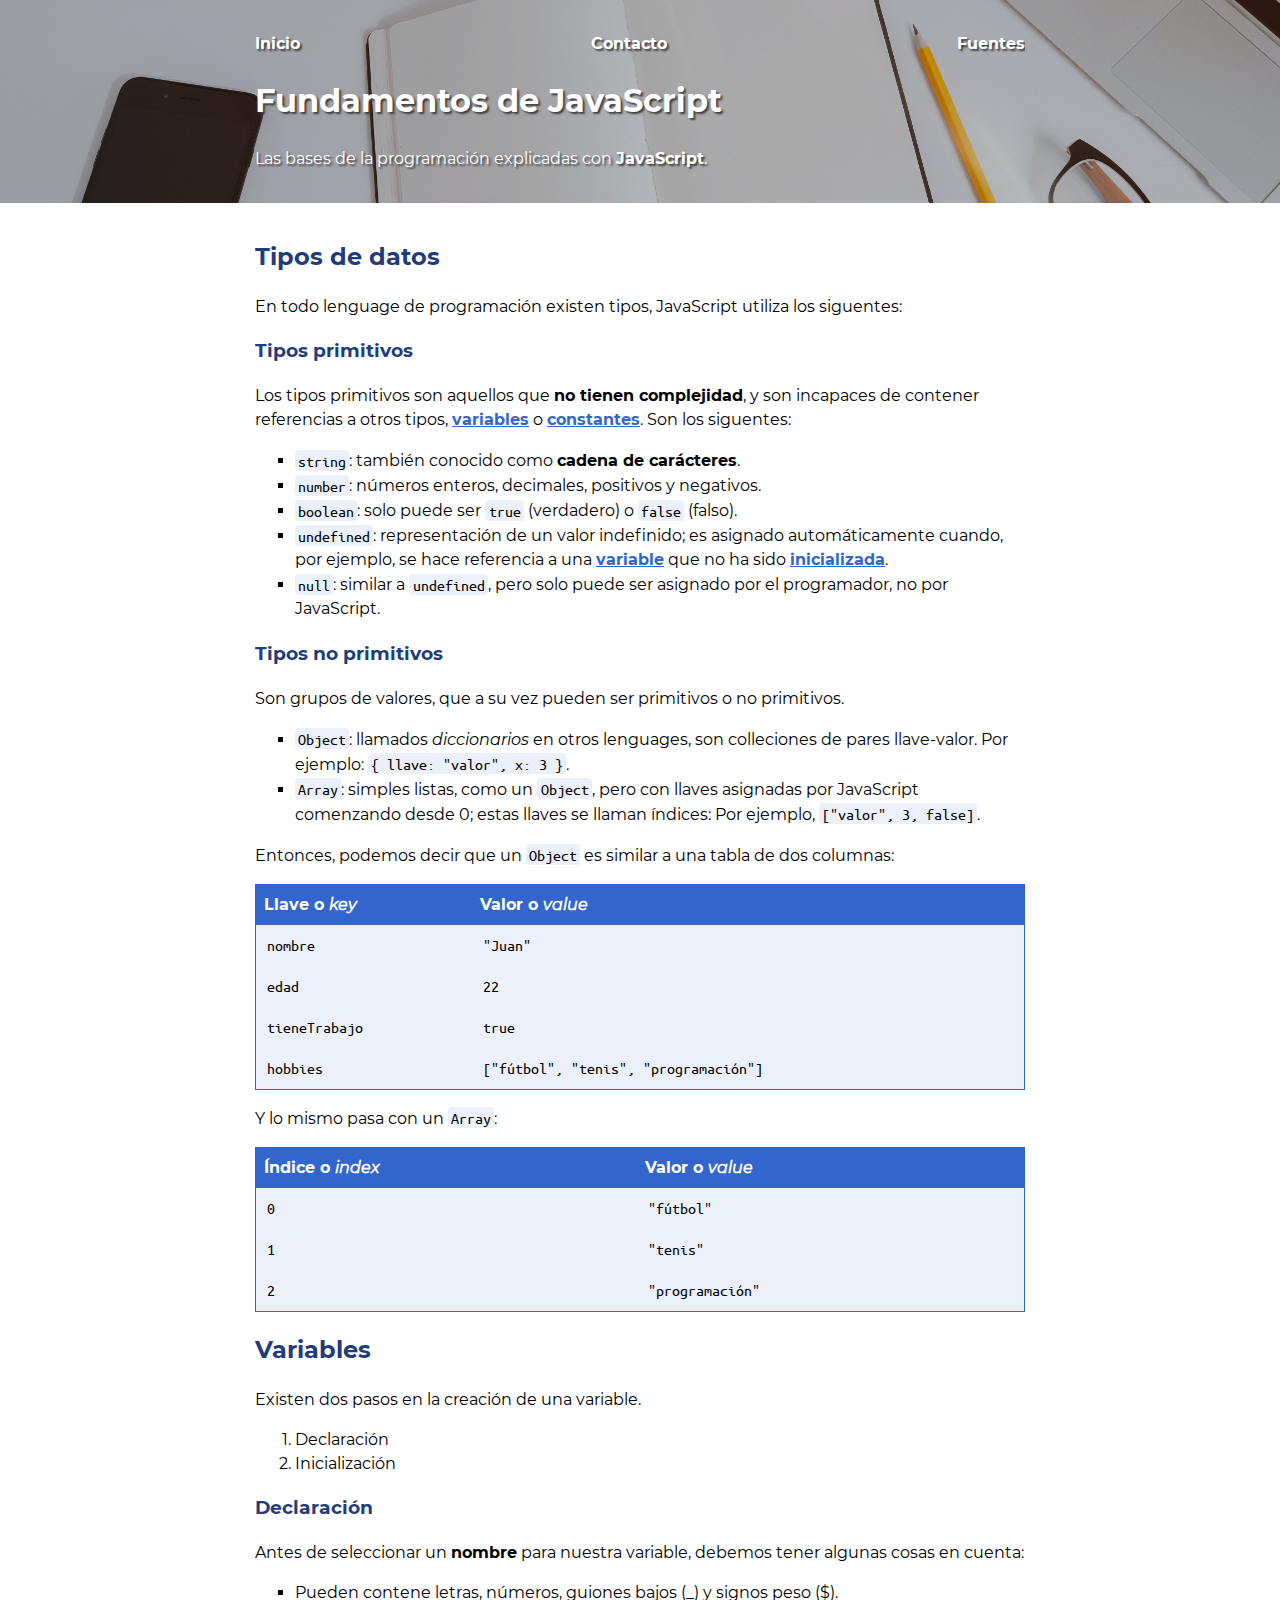
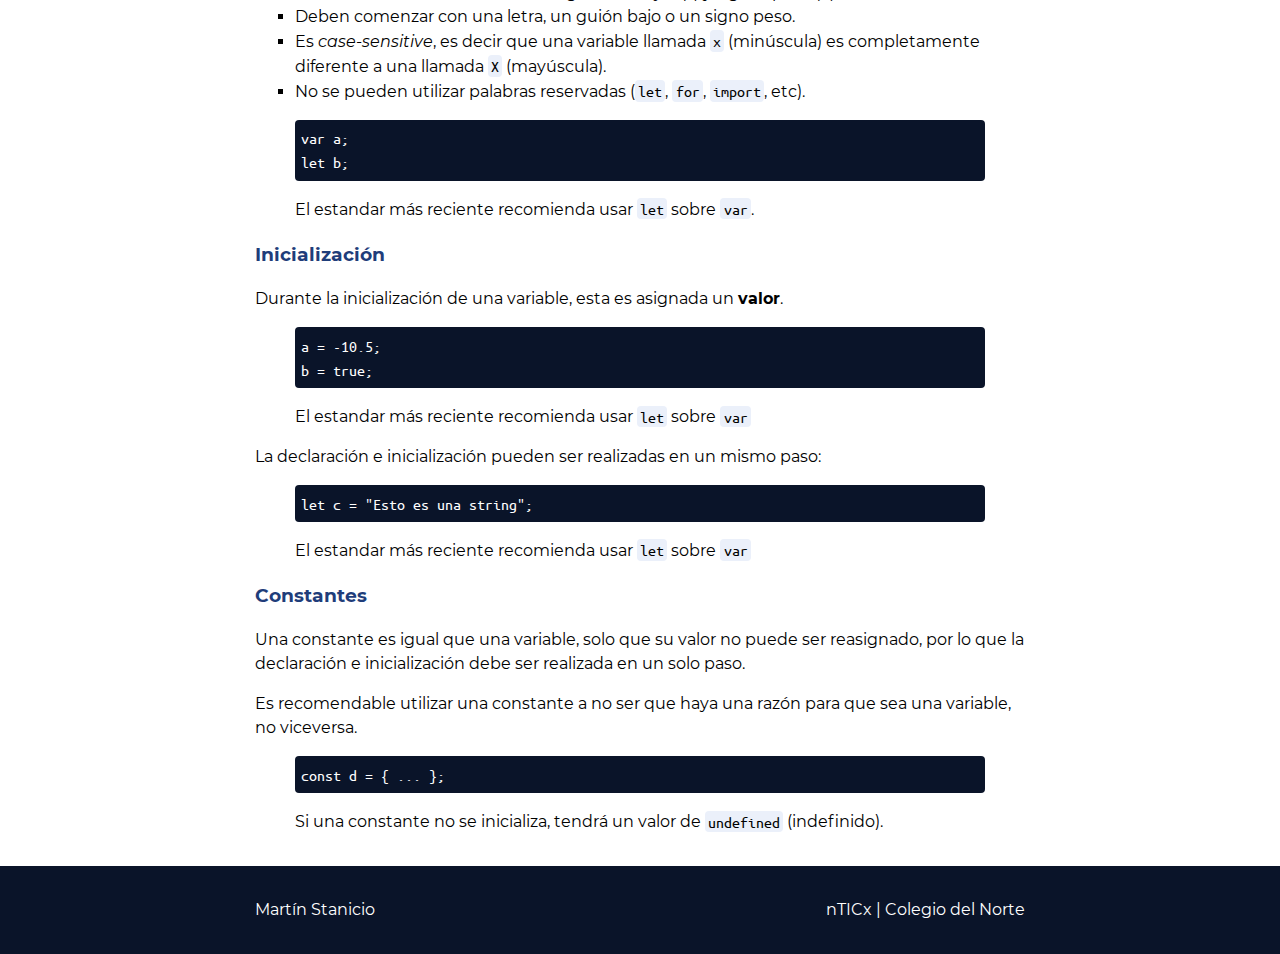
==== index.html @ a9c65454 "feat: initial commit" ====
<!DOCTYPE html>

<html lang="es">

<head>
  <meta charset="UTF-8" />
  <meta name="viewport" content="width=device-width, initial-scale=1.0" />
  <title>Fundamentos de JavaScript</title>
  <link rel="stylesheet" href="./css/main.css">
  <link rel="shortcut icon" href="./assets/img/favicon.svg" type="image/x-icon">
</head>

<body>
  <header>
    <img src="./assets/img/hero.jpg" alt="">
    <div class="container">
      <nav>
        <ul>
          <li><a href="/">Inicio</a></li>
          <li><a href="/contacto.html">Contacto</a></li>
          <li><a href="/fuentes.html">Fuentes</a></li>
        </ul>
      </nav>
      <div>
        <h1>Fundamentos de JavaScript</h1>
        <p>Las bases de la programación explicadas con <strong>JavaScript</strong>.</p>
      </div>
    </div>
  </header>
  <div class="container">
    <section id="tipos">
      <h2>Tipos de datos</h2>
      <p>En todo lenguage de programación existen tipos, JavaScript utiliza los siguentes:</p>
      <article id="tipos_primitivos">
        <h3>Tipos primitivos</h3>
        <p>Los tipos primitivos son aquellos que <strong>no tienen complejidad</strong>, y son incapaces de contener
          referencias a
          otros
          tipos, <a href="#variables">variables</a> o <a href="#variables_constantes">constantes</a>. Son los siguentes:
        </p>
        <ul>
          <li><code>string</code>: también conocido como <strong>cadena de carácteres</strong>.</li>
          <li><code>number</code>: números enteros, decimales, positivos y negativos.</li>
          <li><code>boolean</code>: solo puede ser <code>true</code> (verdadero) o <code>false</code> (falso).</li>
          <li><code>undefined</code>: representación de un valor indefinido; es asignado automáticamente cuando, por
            ejemplo, se hace referencia a una <a href="#variables">variable</a> que no ha sido <a
              href="#variables_inicializacion">inicializada</a>.</li>
          <li><code>null</code>: similar a <code>undefined</code>, pero solo puede ser asignado por el programador, no
            por JavaScript.</li>
        </ul>
      </article>

      <article id="tipos_no-primitivos">
        <h3>Tipos no primitivos</h3>
        <p>Son grupos de valores, que a su vez pueden ser primitivos o no primitivos.</p>
        <ul>
          <li><code>Object</code>: llamados <em>diccionarios</em> en otros lenguages, son colleciones de pares
            llave-valor. Por ejemplo: <code>{ llave: "valor", x: 3 }</code>.</li>
          <li><code>Array</code>: simples listas, como un <code>Object</code>, pero con llaves asignadas por
            JavaScript comenzando desde 0; estas llaves se llaman índices: Por ejemplo,
            <code>["valor", 3, false]</code>.
          </li>
        </ul>
        <p>Entonces, podemos decir que un <code>Object</code> es similar a una tabla de dos columnas:</p>
        <table>
          <thead>
            <tr>
              <td>Llave o <em>key</em></td>
              <td>Valor o <em>value</em></td>
            </tr>
          </thead>
          <tbody>
            <tr>
              <td><code>nombre</code></td>
              <td><code>"Juan"</code></td>
            </tr>
            <tr>
              <td><code>edad</code></td>
              <td><code>22</code></td>
            </tr>
            <tr>
              <td><code>tieneTrabajo</code></td>
              <td><code>true</code></td>
            </tr>
            <tr>
              <td><code>hobbies</code></td>
              <td><code>["fútbol", "tenis", "programación"]</code></td>
            </tr>
          </tbody>
        </table>
        <p>Y lo mismo pasa con un <code>Array</code>:</p>
        <table>
          <thead>
            <tr>
              <td>Índice o <em>index</em></td>
              <td>Valor o <em>value</em></td>
            </tr>
          </thead>
          <tbody>
            <tr>
              <td><code>0</code></td>
              <td><code>"fútbol"</code></td>
            </tr>
            <tr>
              <td><code>1</code></td>
              <td><code>"tenis"</code></td>
            </tr>
            <tr>
              <td><code>2</code></td>
              <td><code>"programación"</code></td>
            </tr>
          </tbody>
        </table>
      </article>
    </section>

    <section id="variables">
      <h2>Variables</h2>
      <p>Existen dos pasos en la creación de una variable.</p>
      <ol>
        <li>Declaración</li>
        <li>Inicialización</li>
      </ol>

      <article id="variables_declaracion">
        <h3>Declaración</h3>
        <p>Antes de seleccionar un <strong>nombre</strong> para nuestra variable, debemos tener algunas cosas en cuenta:
        </p>
        <ul>
          <li>Pueden contene letras, números, guiones bajos (_) y signos peso ($).</li>
          <li>Deben comenzar con una letra, un guión bajo o un signo peso.</li>
          <li>Es <em>case-sensitive</em>, es decir que una variable llamada <code>x</code> (minúscula) es completamente
            diferente a una llamada <code>X</code> (mayúscula).</li>
          <li>No se pueden utilizar palabras reservadas
            (<code>let</code>, <code>for</code>, <code>import</code>, etc).</li>
        </ul>
        <figure>
          <pre>var a;
let b;</pre>
          <figcaption>El estandar más reciente recomienda usar <code>let</code> sobre <code>var</code>.</figcaption>
        </figure>
      </article>

      <article id="variables_inicializacion">
        <h3>Inicialización</h3>
        <p>Durante la inicialización de una variable, esta es asignada un <strong>valor</strong>.</p>
        <figure>
          <pre>a = -10.5;
b = true;</pre>
          <figcaption>El estandar más reciente recomienda usar <code>let</code> sobre <code>var</code></figcaption>
        </figure>
        <p>La declaración e inicialización pueden ser realizadas en un mismo paso:</p>
        <figure>
          <pre>let c = "Esto es una string";</pre>
          <figcaption>El estandar más reciente recomienda usar <code>let</code> sobre <code>var</code></figcaption>
        </figure>
      </article>

      <article id="variables_constantes">
        <h3>Constantes</h3>
        <p>Una constante es igual que una variable, solo que su valor no puede ser reasignado, por lo que la declaración
          e inicialización debe ser realizada en un solo paso.</p>
        <p>Es recomendable utilizar una constante a no ser que haya una razón para que sea una variable, no viceversa.
        </p>
        <figure>
          <pre>const d = { ... };</pre>
          <figcaption>Si una constante no se inicializa, tendrá un valor de <code>undefined</code> (indefinido).
          </figcaption>
        </figure>
      </article>
    </section>

  </div>
  <footer>
    <div class="container">
      <ul>
        <li>Martín Stanicio</li>
        <li>nTICx | Colegio del Norte</li>
      </ul>
    </div>
  </footer>
</body>

</html>
---- css/main.css ----
@import "normalize.css";
@import "base.css";
@import "fonts.css";
@import "variables.css";
@import "layout.css";
@import "forms.css";
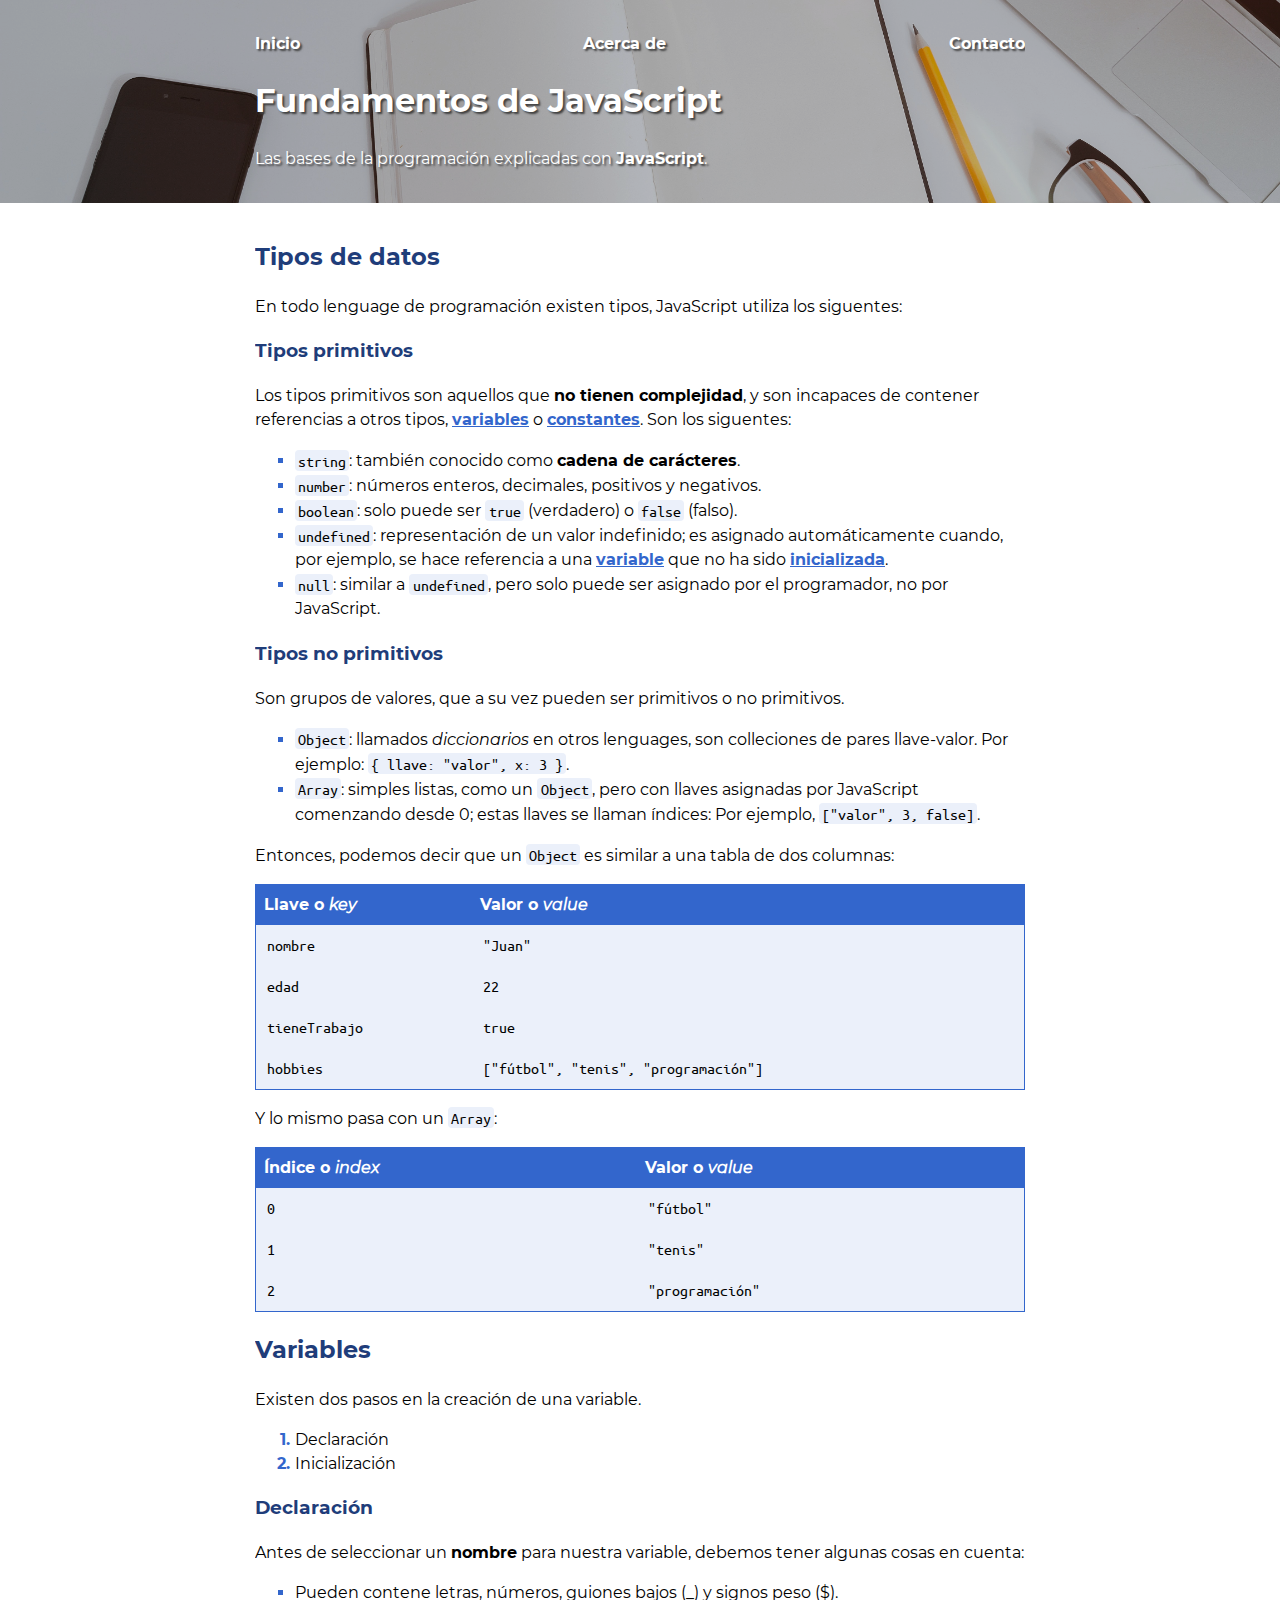
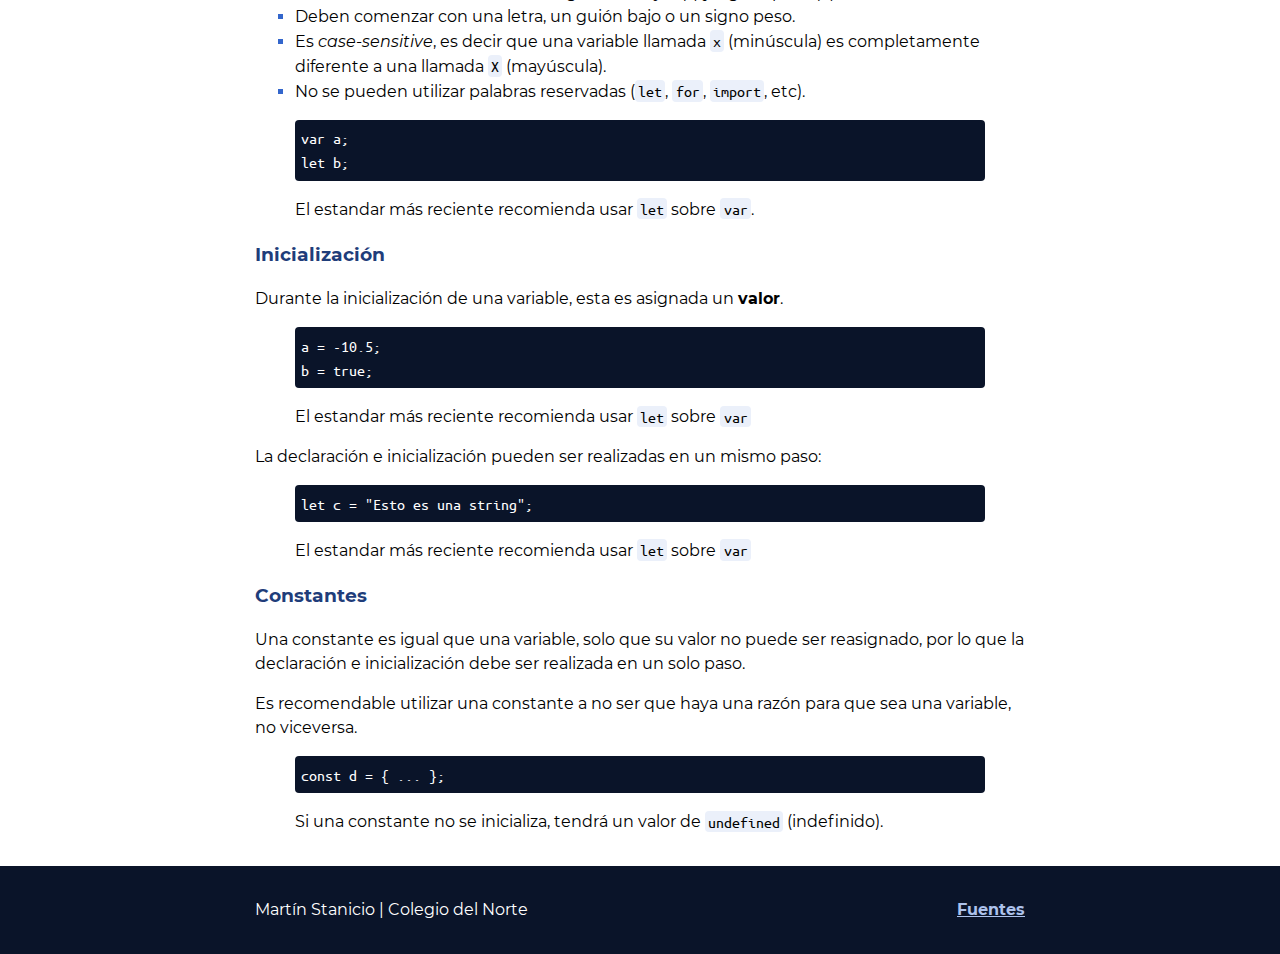
==== commit d5f185bf: "feat: add new page" ====
--- a/index.html
+++ b/index.html
@@ -17,8 +17,8 @@
       <nav>
         <ul>
           <li><a href="/">Inicio</a></li>
+          <li><a href="/acerca.html">Acerca de</a></li>
           <li><a href="/contacto.html">Contacto</a></li>
-          <li><a href="/fuentes.html">Fuentes</a></li>
         </ul>
       </nav>
       <div>
@@ -174,8 +174,8 @@
   <footer>
     <div class="container">
       <ul>
-        <li>Martín Stanicio</li>
-        <li>nTICx | Colegio del Norte</li>
+        <li>Martín Stanicio | Colegio del Norte</li>
+        <li><a href="/fuentes.html">Fuentes</a></li>
       </ul>
     </div>
   </footer>
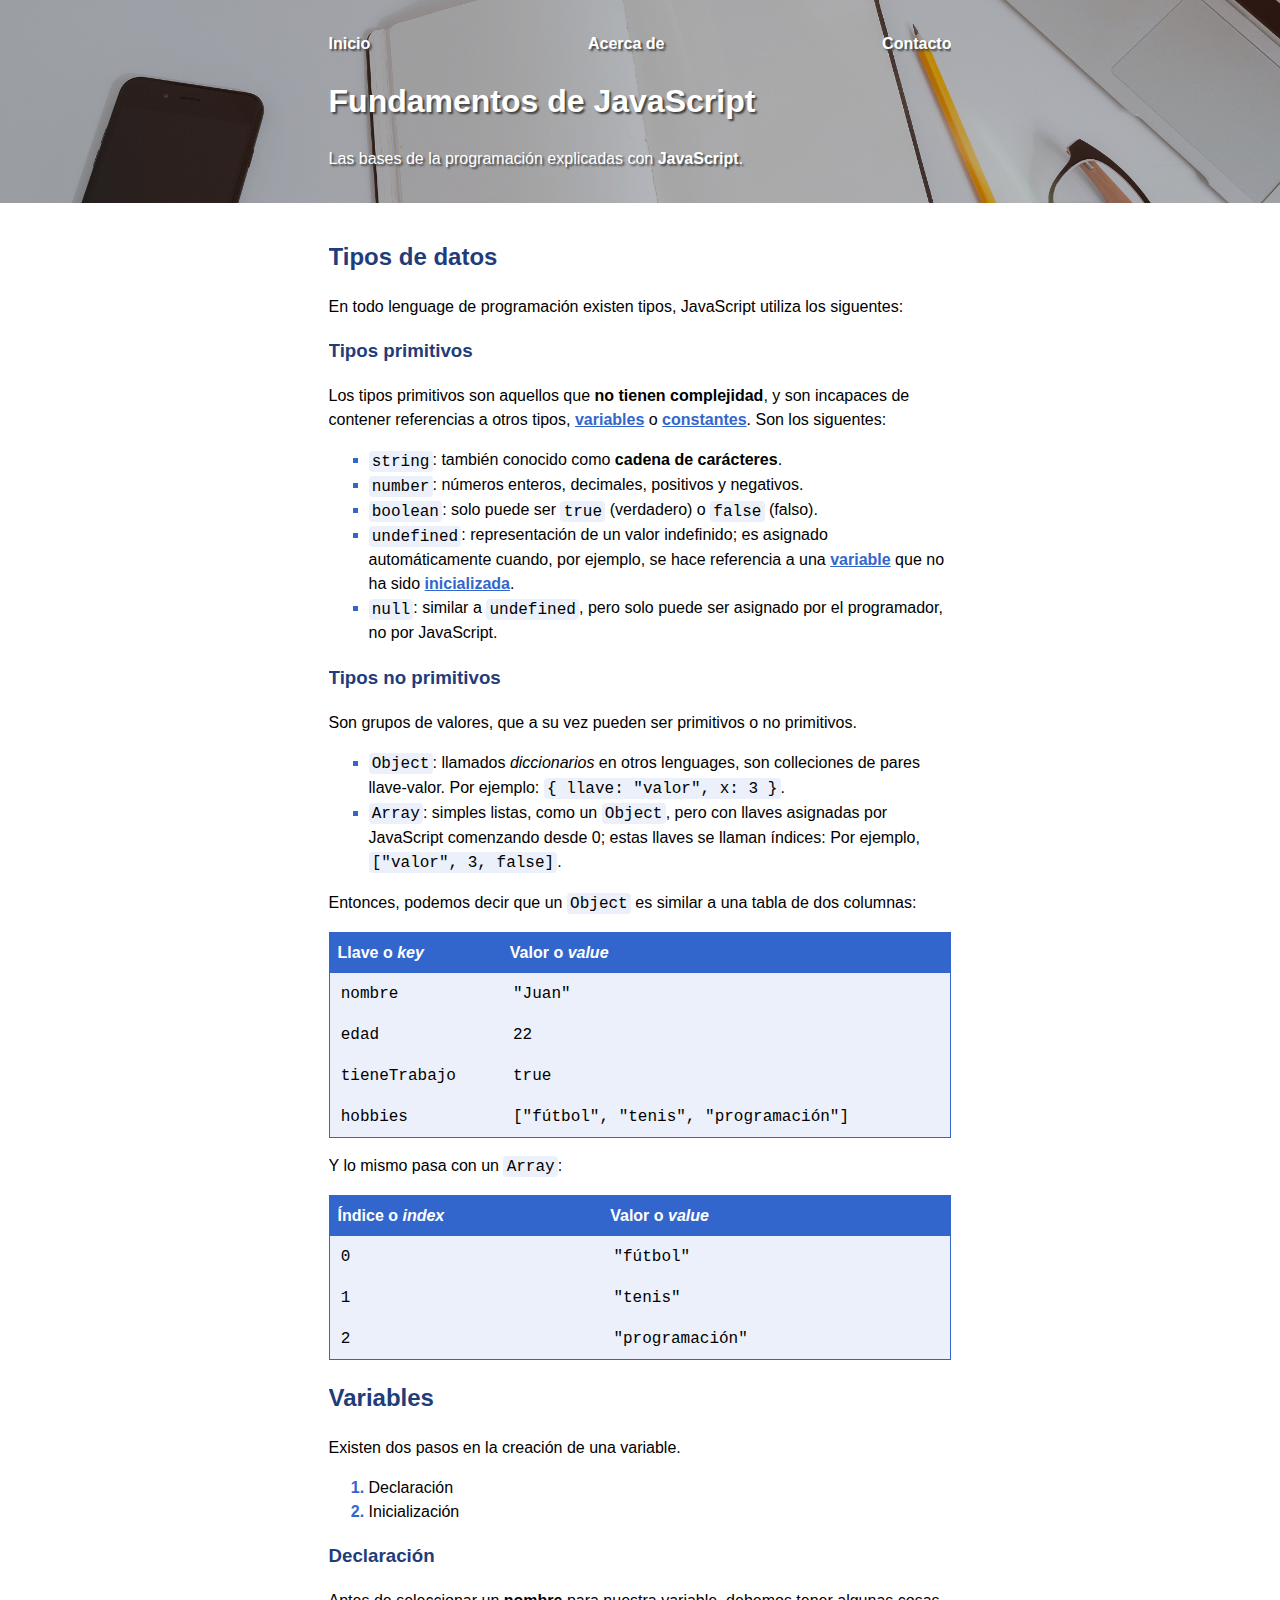
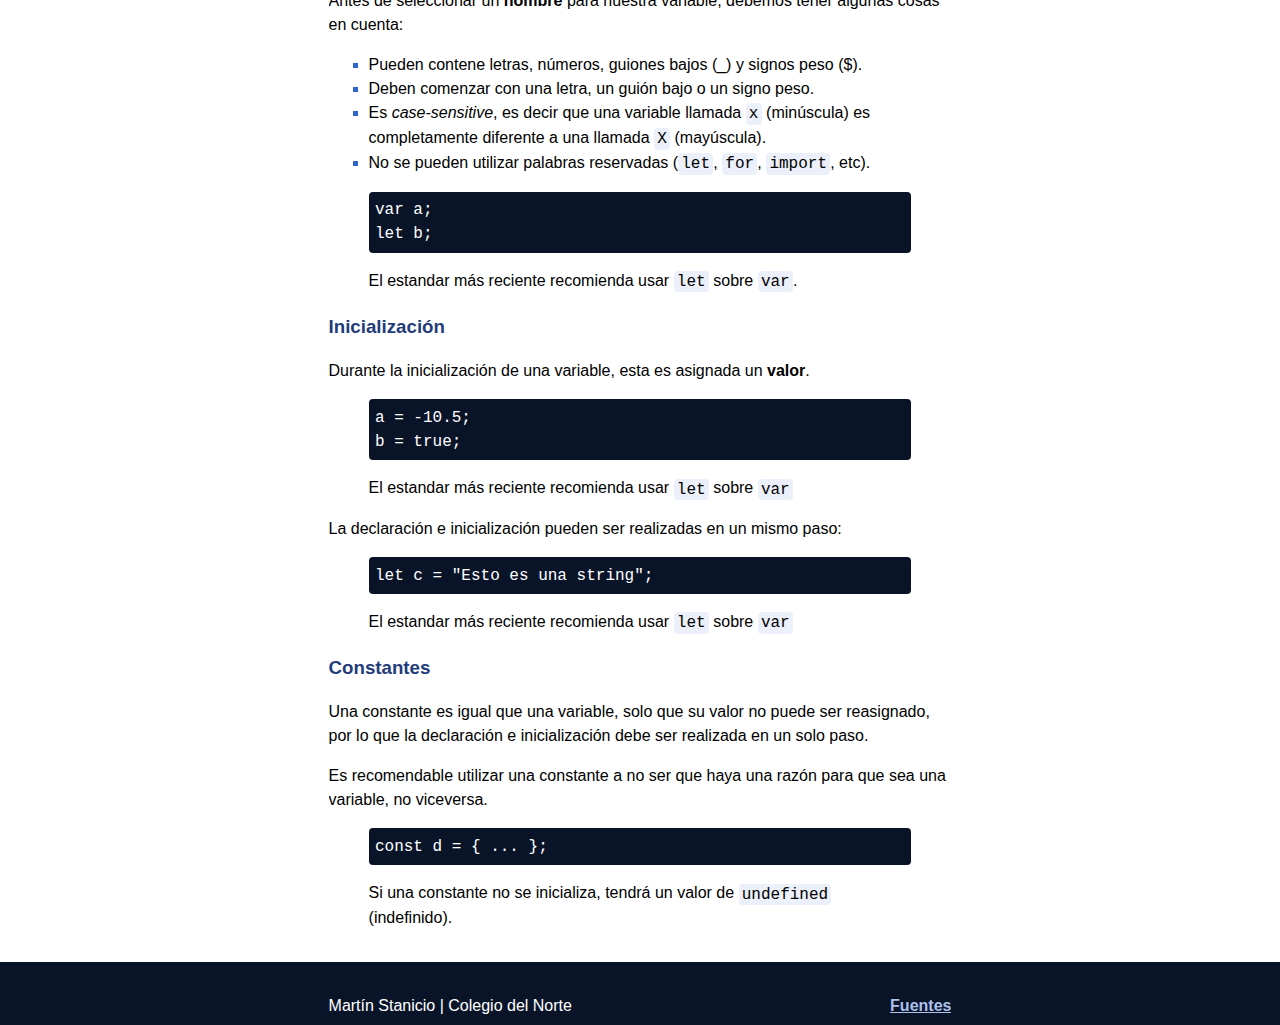
==== commit 1cafdb92: "refactor: move img folder" ====
--- a/index.html
+++ b/index.html
@@ -7,12 +7,12 @@
   <meta name="viewport" content="width=device-width, initial-scale=1.0" />
   <title>Fundamentos de JavaScript</title>
   <link rel="stylesheet" href="./css/main.css">
-  <link rel="shortcut icon" href="./assets/img/favicon.svg" type="image/x-icon">
+  <link rel="shortcut icon" href="./img/favicon.svg" type="image/x-icon">
 </head>
 
 <body>
   <header>
-    <img src="./assets/img/hero.jpg" alt="">
+    <img src="./img/hero.jpg" alt="">
     <div class="container">
       <nav>
         <ul>
--- a/css/main.css
+++ b/css/main.css
@@ -1,6 +1,5 @@
 @import "normalize.css";
 @import "base.css";
-@import "fonts.css";
 @import "variables.css";
 @import "layout.css";
 @import "forms.css";
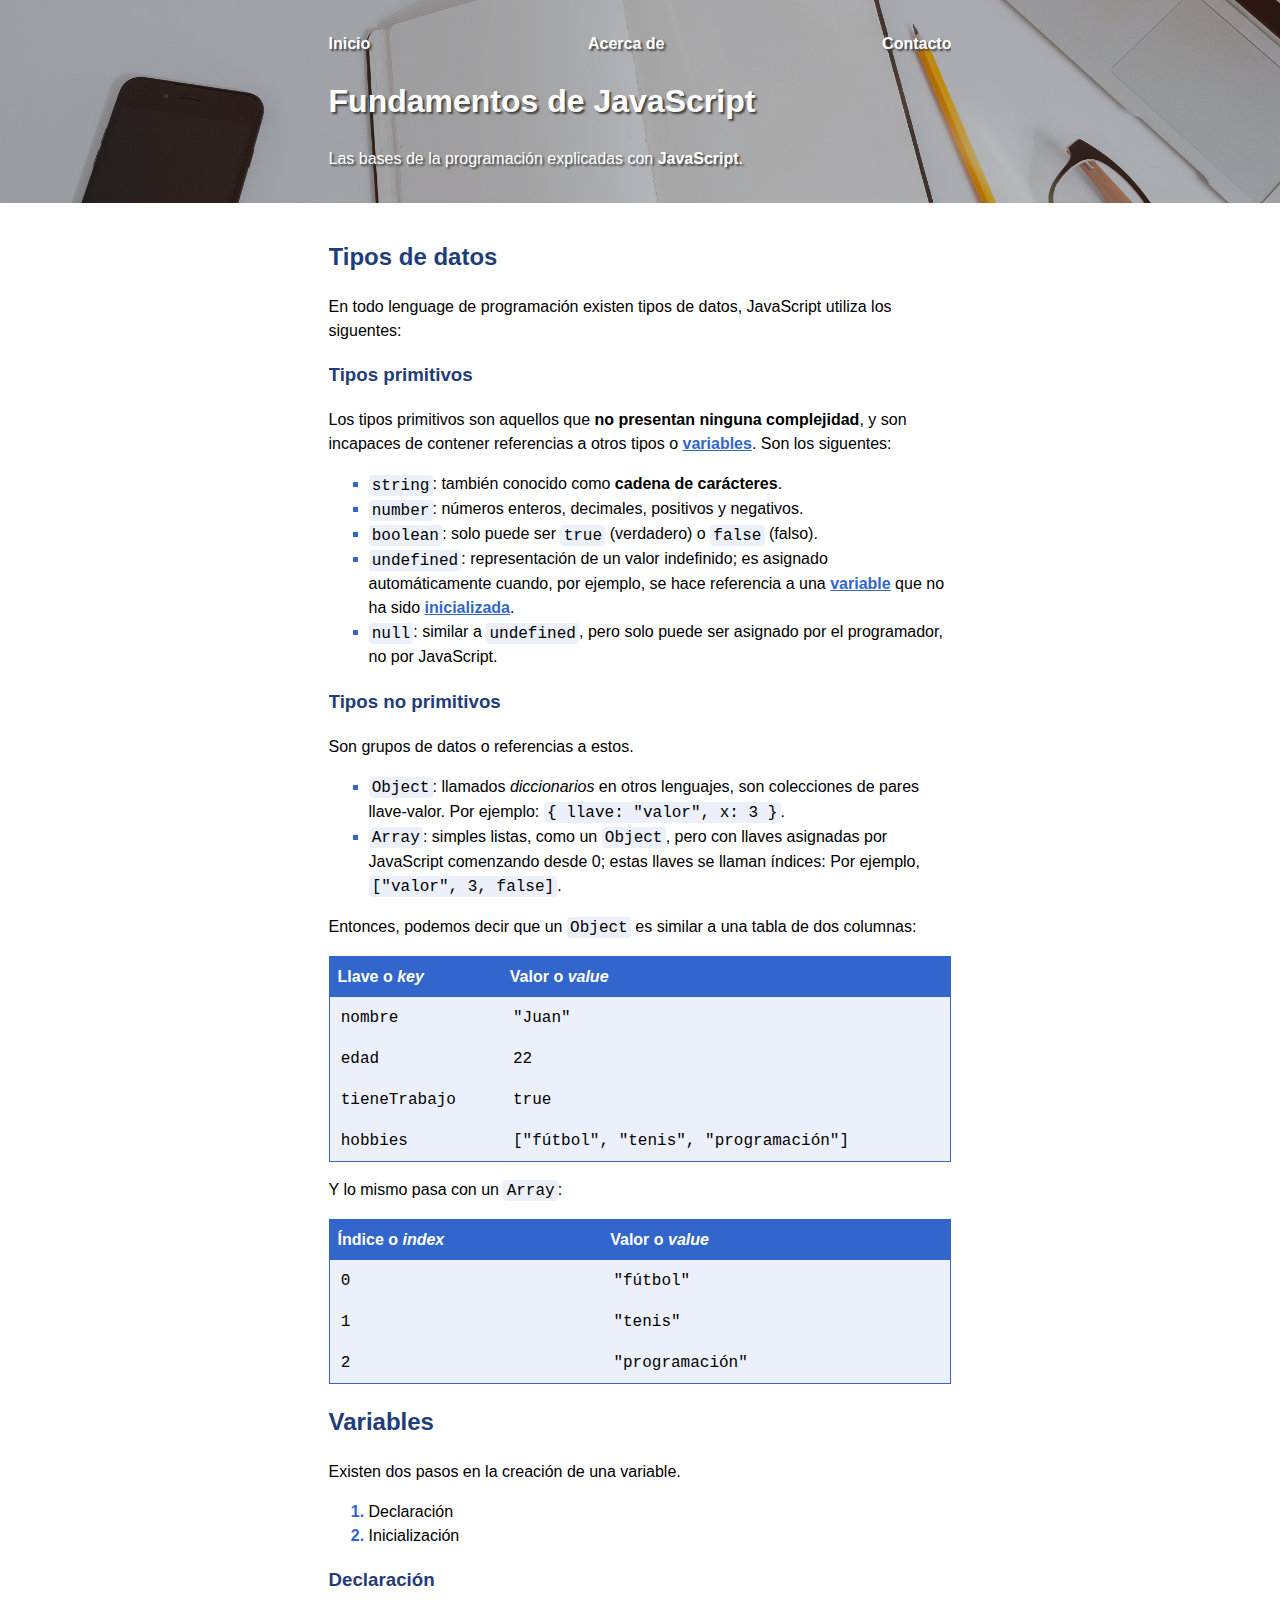
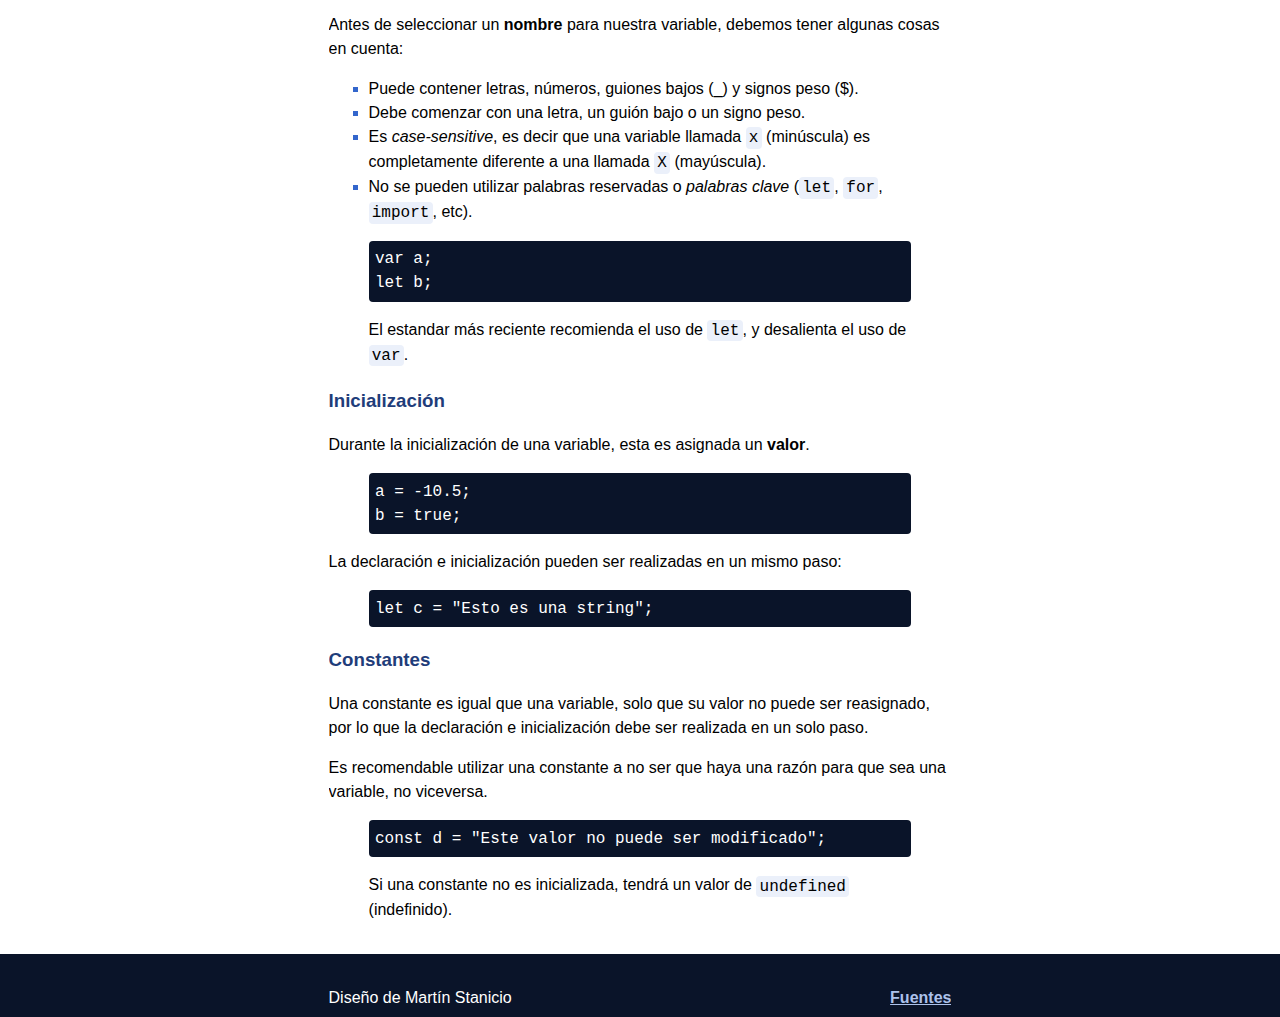
==== commit d0e17ffc: "fix: proofreading" ====
--- a/index.html
+++ b/index.html
@@ -30,13 +30,12 @@
   <div class="container">
     <section id="tipos">
       <h2>Tipos de datos</h2>
-      <p>En todo lenguage de programación existen tipos, JavaScript utiliza los siguentes:</p>
+      <p>En todo lenguage de programación existen tipos de datos, JavaScript utiliza los siguentes:</p>
       <article id="tipos_primitivos">
         <h3>Tipos primitivos</h3>
-        <p>Los tipos primitivos son aquellos que <strong>no tienen complejidad</strong>, y son incapaces de contener
-          referencias a
-          otros
-          tipos, <a href="#variables">variables</a> o <a href="#variables_constantes">constantes</a>. Son los siguentes:
+        <p>Los tipos primitivos son aquellos que <strong>no presentan ninguna complejidad</strong>, y son incapaces de
+          contener
+          referencias a otros tipos o <a href="#variables">variables</a>. Son los siguentes:
         </p>
         <ul>
           <li><code>string</code>: también conocido como <strong>cadena de carácteres</strong>.</li>
@@ -52,9 +51,9 @@
 
       <article id="tipos_no-primitivos">
         <h3>Tipos no primitivos</h3>
-        <p>Son grupos de valores, que a su vez pueden ser primitivos o no primitivos.</p>
+        <p>Son grupos de datos o referencias a estos.</p>
         <ul>
-          <li><code>Object</code>: llamados <em>diccionarios</em> en otros lenguages, son colleciones de pares
+          <li><code>Object</code>: llamados <em>diccionarios</em> en otros lenguajes, son colecciones de pares
             llave-valor. Por ejemplo: <code>{ llave: "valor", x: 3 }</code>.</li>
           <li><code>Array</code>: simples listas, como un <code>Object</code>, pero con llaves asignadas por
             JavaScript comenzando desde 0; estas llaves se llaman índices: Por ejemplo,
@@ -127,17 +126,19 @@
         <p>Antes de seleccionar un <strong>nombre</strong> para nuestra variable, debemos tener algunas cosas en cuenta:
         </p>
         <ul>
-          <li>Pueden contene letras, números, guiones bajos (_) y signos peso ($).</li>
-          <li>Deben comenzar con una letra, un guión bajo o un signo peso.</li>
+          <li>Puede contener letras, números, guiones bajos (_) y signos peso ($).</li>
+          <li>Debe comenzar con una letra, un guión bajo o un signo peso.</li>
           <li>Es <em>case-sensitive</em>, es decir que una variable llamada <code>x</code> (minúscula) es completamente
             diferente a una llamada <code>X</code> (mayúscula).</li>
-          <li>No se pueden utilizar palabras reservadas
+          <li>No se pueden utilizar palabras reservadas o <em>palabras clave</em>
             (<code>let</code>, <code>for</code>, <code>import</code>, etc).</li>
         </ul>
         <figure>
           <pre>var a;
 let b;</pre>
-          <figcaption>El estandar más reciente recomienda usar <code>let</code> sobre <code>var</code>.</figcaption>
+          <figcaption>El estandar más reciente recomienda el uso de <code>let</code>, y desalienta el uso de
+            <code>var</code>.
+          </figcaption>
         </figure>
       </article>
 
@@ -147,12 +148,10 @@
         <figure>
           <pre>a = -10.5;
 b = true;</pre>
-          <figcaption>El estandar más reciente recomienda usar <code>let</code> sobre <code>var</code></figcaption>
         </figure>
         <p>La declaración e inicialización pueden ser realizadas en un mismo paso:</p>
         <figure>
           <pre>let c = "Esto es una string";</pre>
-          <figcaption>El estandar más reciente recomienda usar <code>let</code> sobre <code>var</code></figcaption>
         </figure>
       </article>
 
@@ -163,8 +162,8 @@
         <p>Es recomendable utilizar una constante a no ser que haya una razón para que sea una variable, no viceversa.
         </p>
         <figure>
-          <pre>const d = { ... };</pre>
-          <figcaption>Si una constante no se inicializa, tendrá un valor de <code>undefined</code> (indefinido).
+          <pre>const d = "Este valor no puede ser modificado";</pre>
+          <figcaption>Si una constante no es inicializada, tendrá un valor de <code>undefined</code> (indefinido).
           </figcaption>
         </figure>
       </article>
@@ -174,7 +173,7 @@
   <footer>
     <div class="container">
       <ul>
-        <li>Martín Stanicio | Colegio del Norte</li>
+        <li>Diseño de Martín Stanicio</li>
         <li><a href="/fuentes.html">Fuentes</a></li>
       </ul>
     </div>
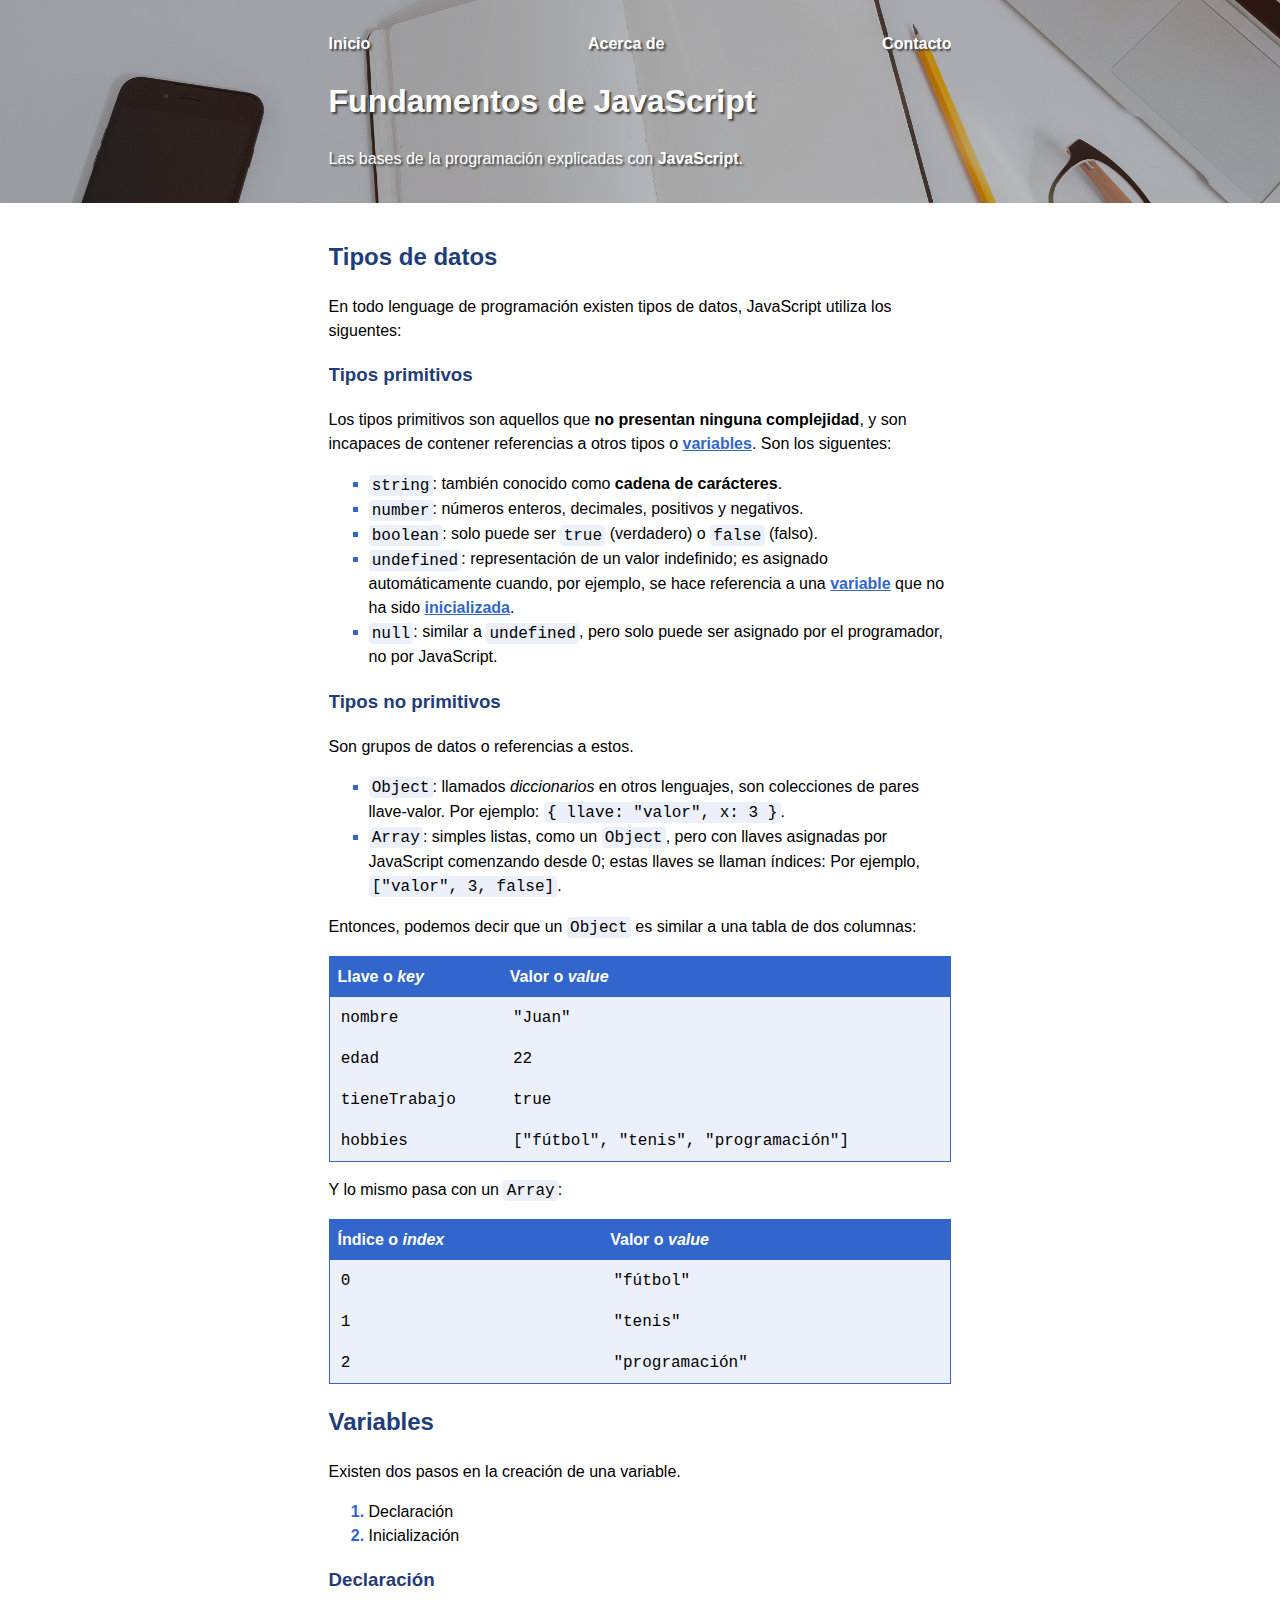
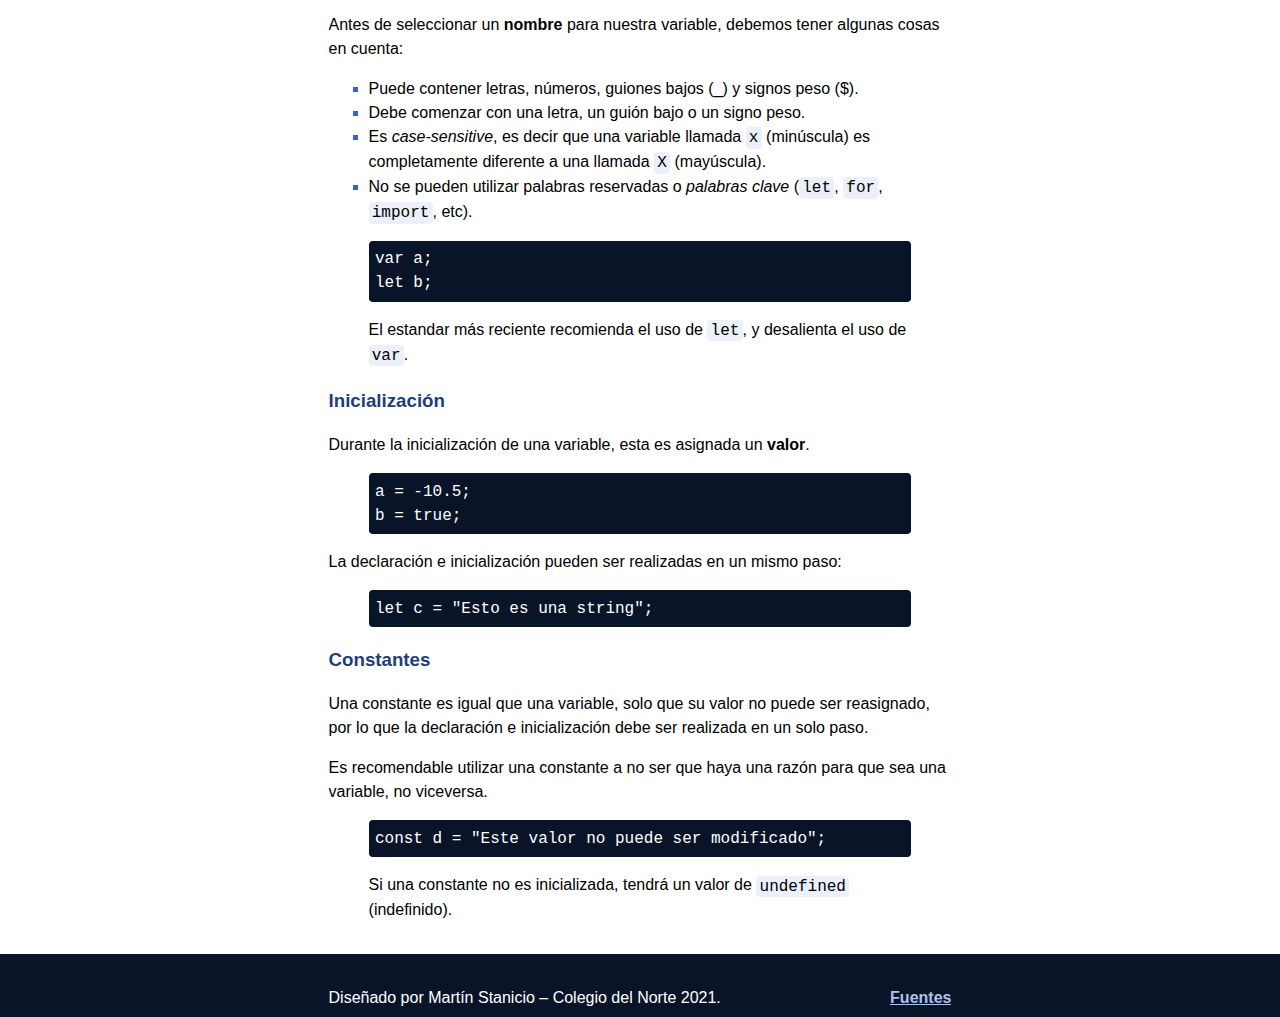
==== commit f9998499: "refactor: change footer text" ====
--- a/index.html
+++ b/index.html
@@ -173,7 +173,7 @@
   <footer>
     <div class="container">
       <ul>
-        <li>Diseño de Martín Stanicio</li>
+        <li>Diseñado por Martín Stanicio – Colegio del Norte 2021.</li>
         <li><a href="/fuentes.html">Fuentes</a></li>
       </ul>
     </div>
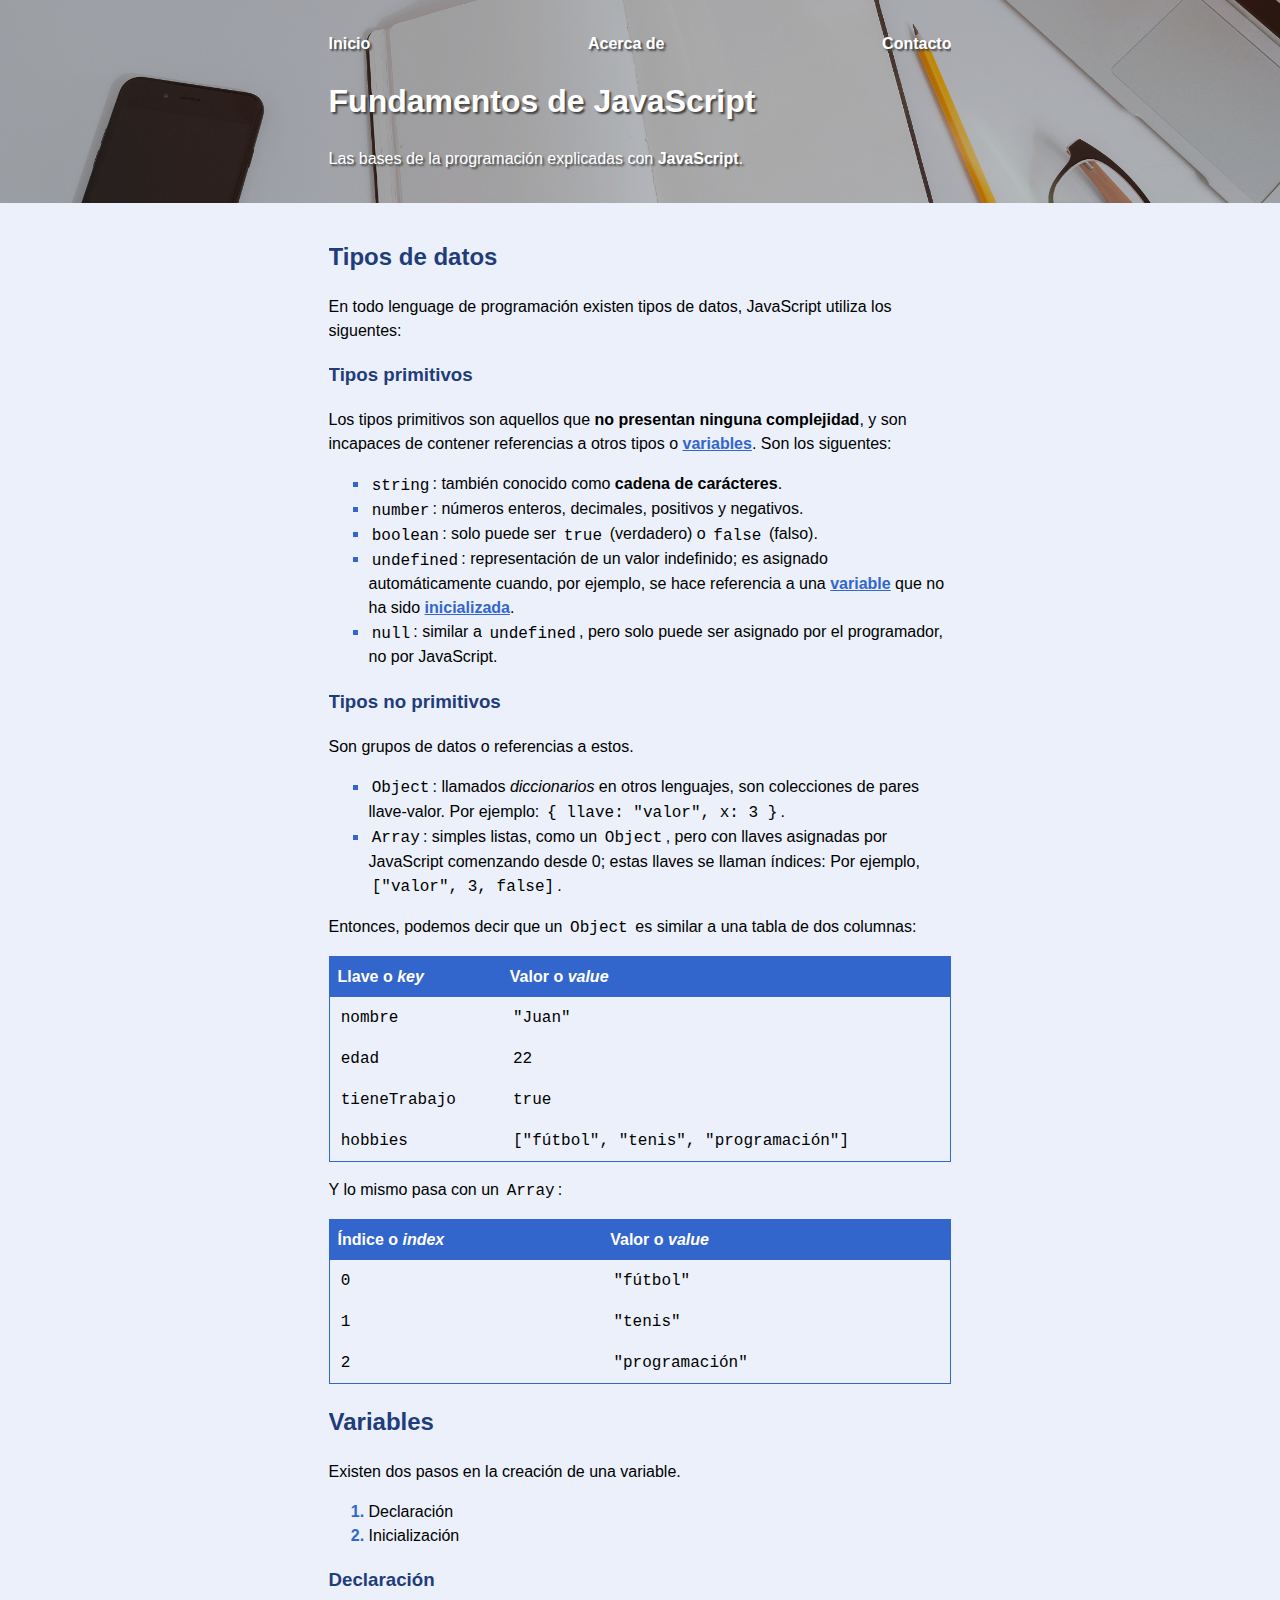
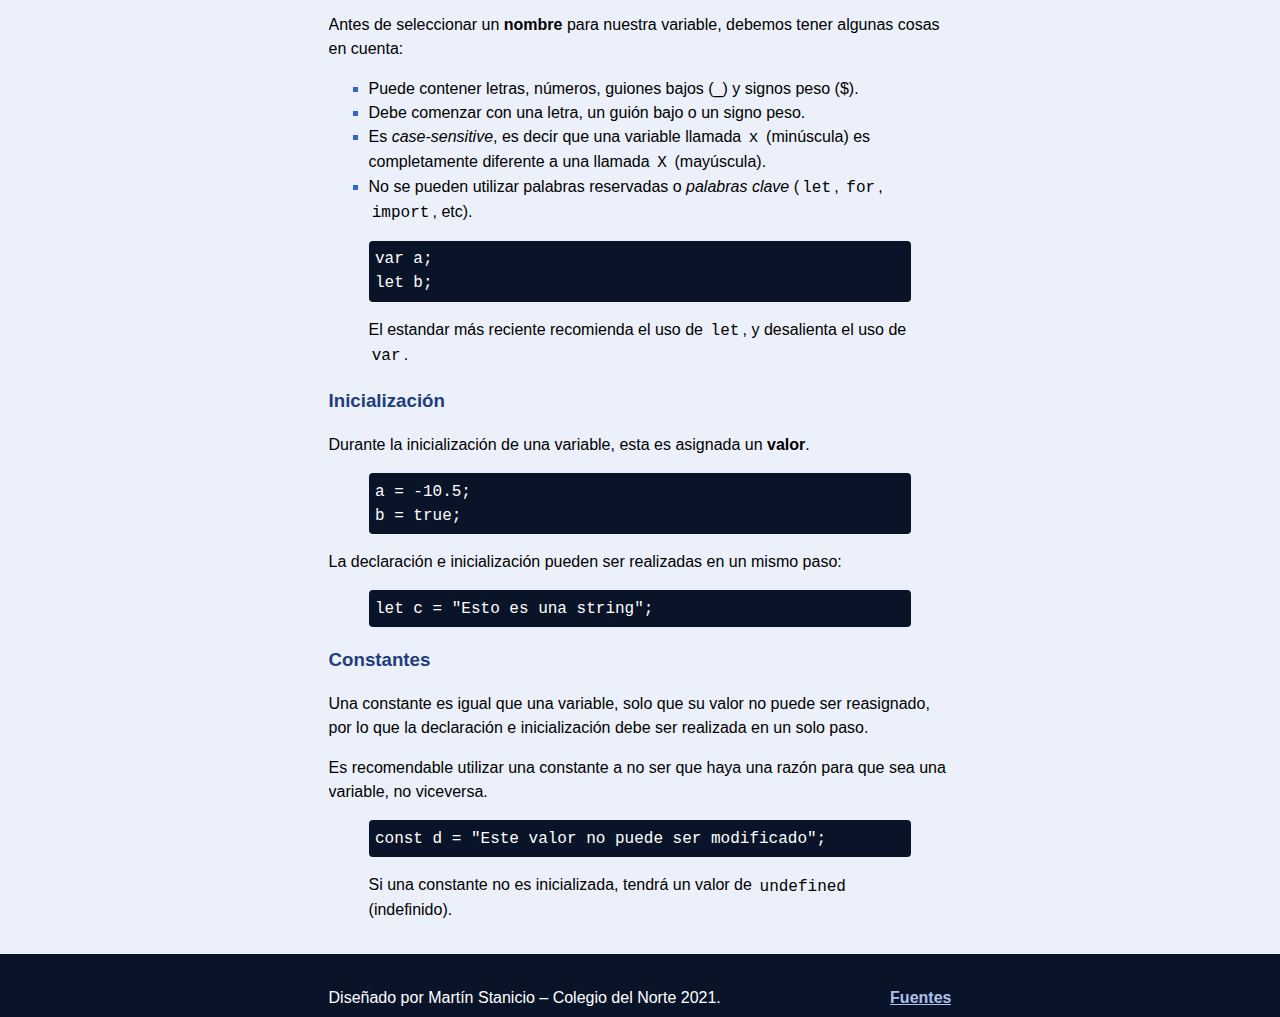
==== commit 787bdd30: "fix: links not working" ====
--- a/index.html
+++ b/index.html
@@ -16,9 +16,9 @@
     <div class="container">
       <nav>
         <ul>
-          <li><a href="/">Inicio</a></li>
-          <li><a href="/acerca.html">Acerca de</a></li>
-          <li><a href="/contacto.html">Contacto</a></li>
+          <li><a href="index.html">Inicio</a></li>
+          <li><a href="acerca.html">Acerca de</a></li>
+          <li><a href="contacto.html">Contacto</a></li>
         </ul>
       </nav>
       <div>
@@ -174,7 +174,7 @@
     <div class="container">
       <ul>
         <li>Diseñado por Martín Stanicio – Colegio del Norte 2021.</li>
-        <li><a href="/fuentes.html">Fuentes</a></li>
+        <li><a href="fuentes.html">Fuentes</a></li>
       </ul>
     </div>
   </footer>
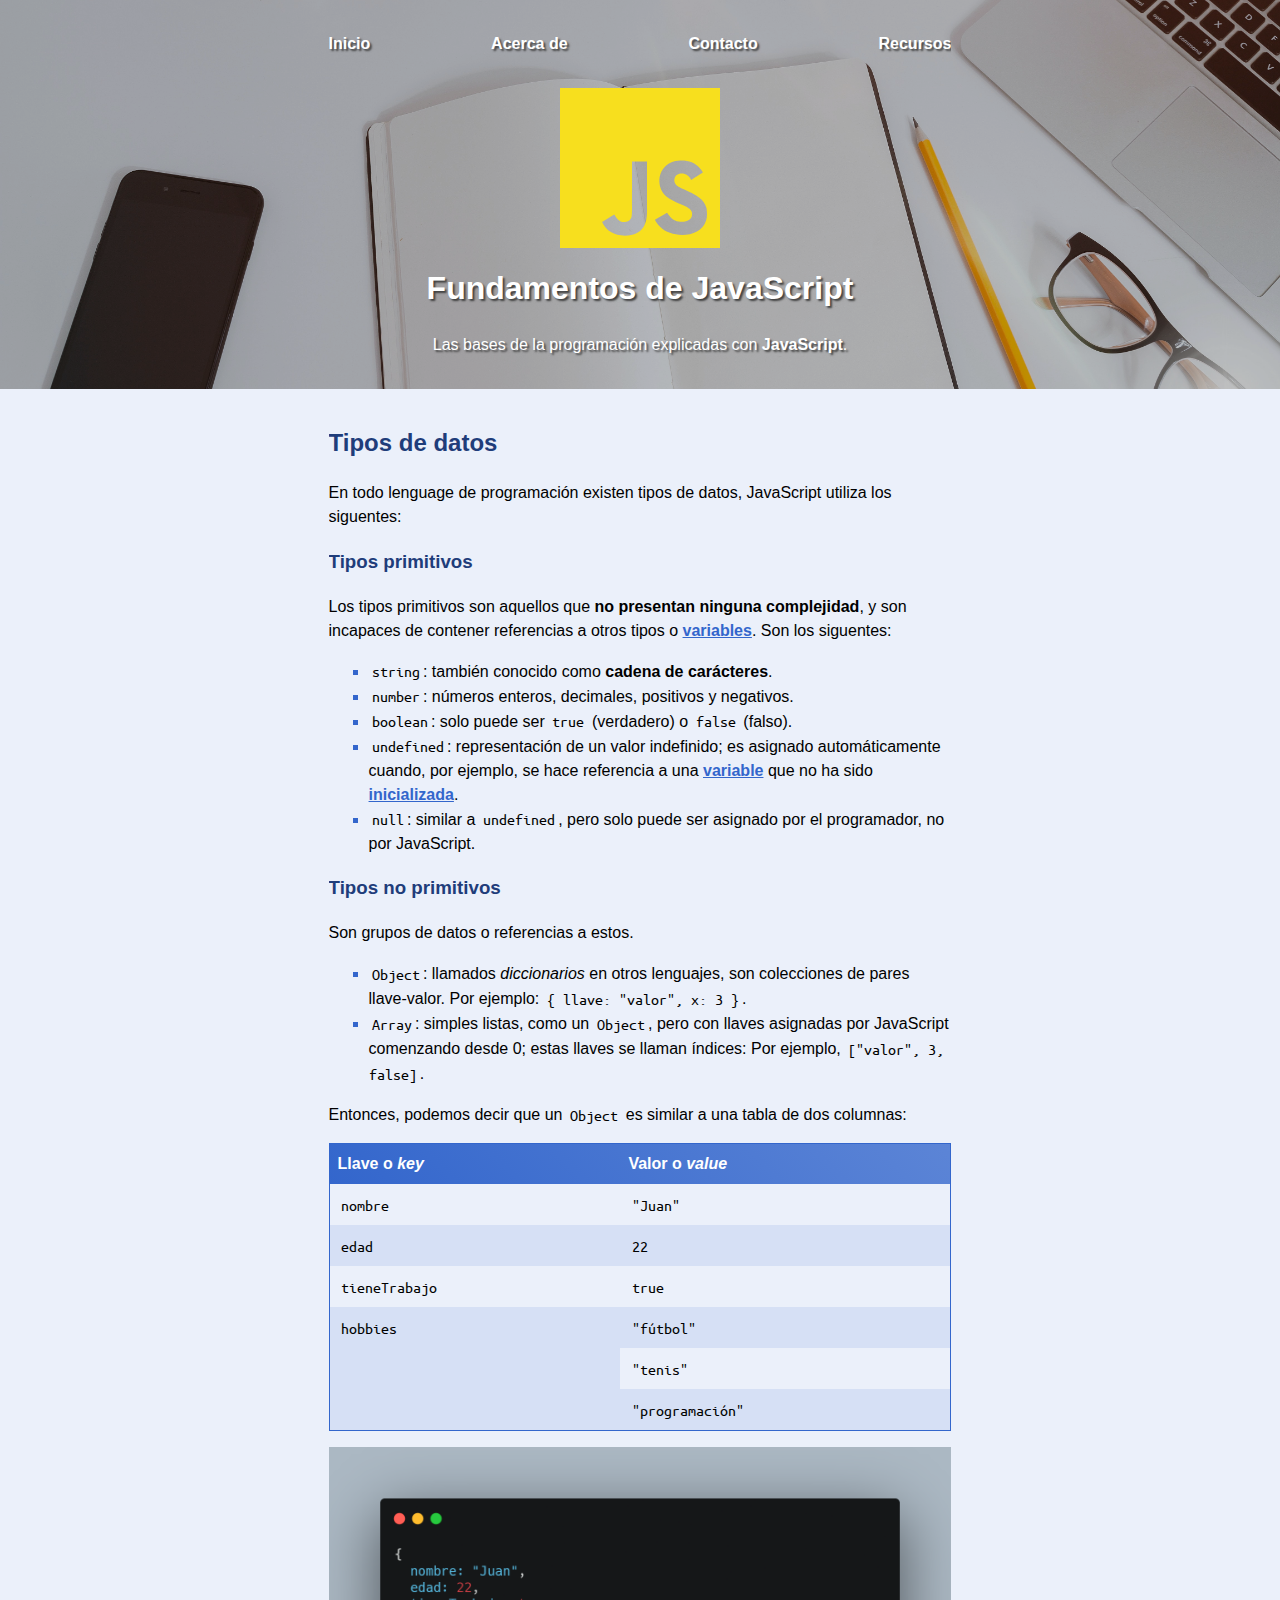
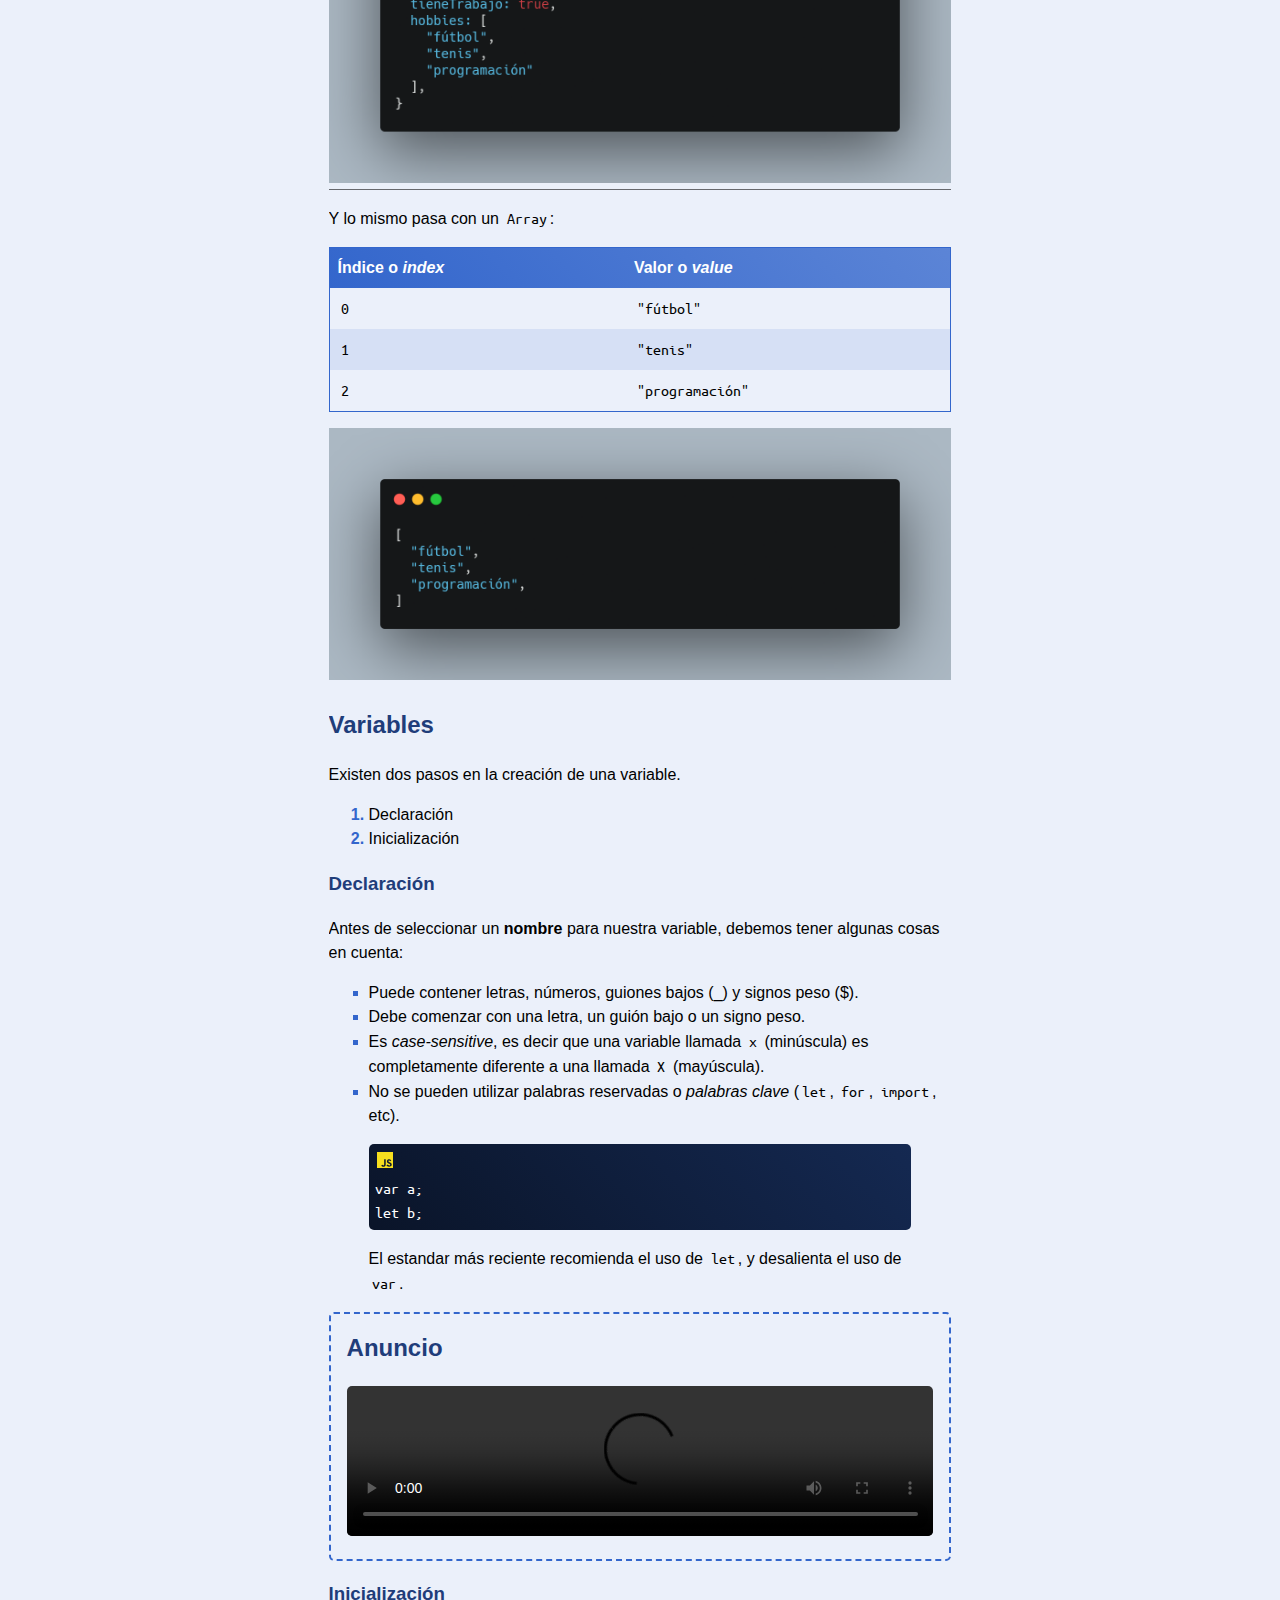
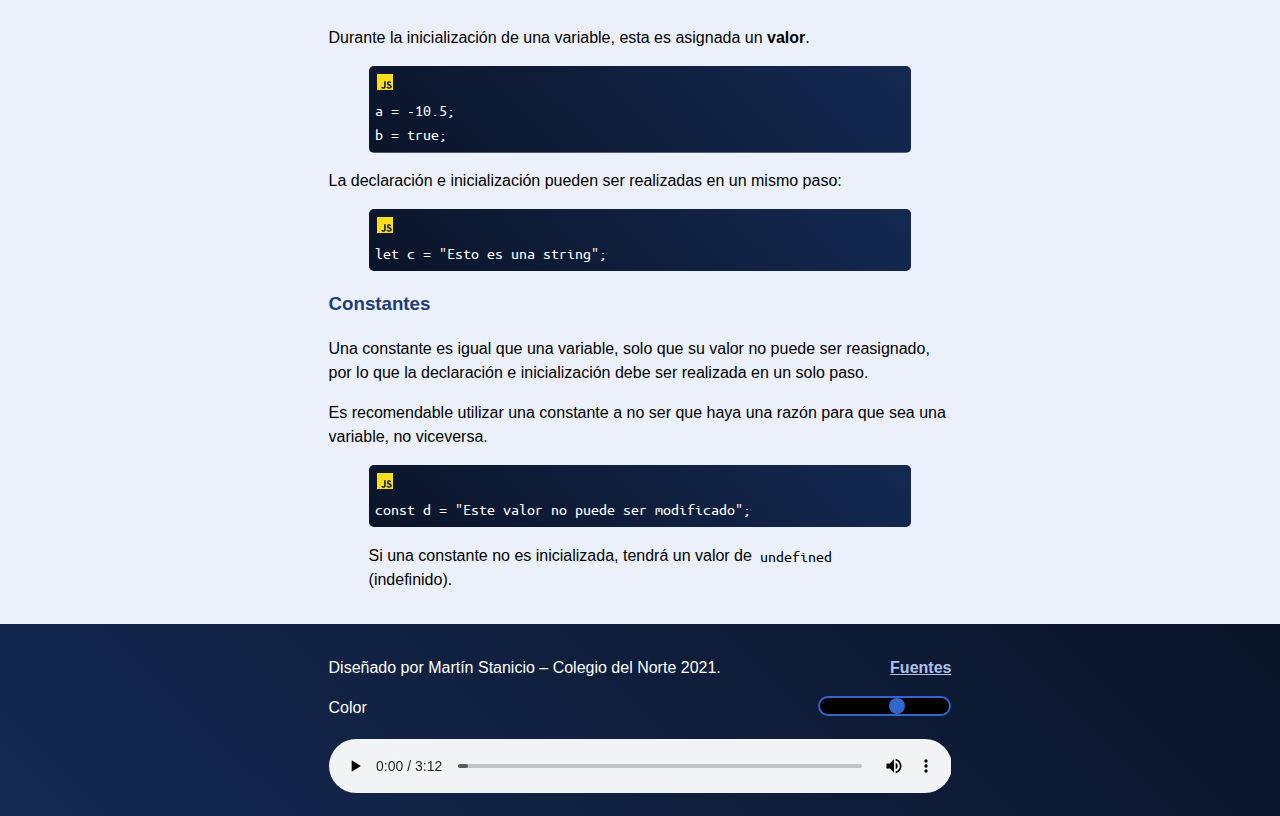
==== commit 5a0b27ab: "final" ====
--- a/index.html
+++ b/index.html
@@ -6,46 +6,76 @@
   <meta charset="UTF-8" />
   <meta name="viewport" content="width=device-width, initial-scale=1.0" />
   <title>Fundamentos de JavaScript</title>
-  <link rel="stylesheet" href="./css/main.css">
-  <link rel="shortcut icon" href="./img/favicon.svg" type="image/x-icon">
+  <link rel="stylesheet" href="./css/main.css" />
+  <link rel="shortcut icon" href="./img/favicon.svg" type="image/x-icon" />
+
+  <style>
+    /* Hoja de estilos interna */
+  </style>
 </head>
 
 <body>
   <header>
-    <img src="./img/hero.jpg" alt="">
+    <img src="./img/hero.jpg" alt="" class="hero" />
     <div class="container">
       <nav>
         <ul>
           <li><a href="index.html">Inicio</a></li>
           <li><a href="acerca.html">Acerca de</a></li>
           <li><a href="contacto.html">Contacto</a></li>
+          <li><a href="recursos.html">Recursos</a></li>
         </ul>
       </nav>
-      <div>
-        <h1>Fundamentos de JavaScript</h1>
-        <p>Las bases de la programación explicadas con <strong>JavaScript</strong>.</p>
+      <div class="branding">
+        <img src="./img/favicon.svg" alt="Logo" class="logo" />
+        <div>
+          <h1>Fundamentos de JavaScript</h1>
+          <p>
+            Las bases de la programación explicadas con
+            <strong>JavaScript</strong>.
+          </p>
+        </div>
       </div>
     </div>
   </header>
   <div class="container">
     <section id="tipos">
       <h2>Tipos de datos</h2>
-      <p>En todo lenguage de programación existen tipos de datos, JavaScript utiliza los siguentes:</p>
+      <p>
+        En todo lenguage de programación existen tipos de datos, JavaScript
+        utiliza los siguentes:
+      </p>
       <article id="tipos_primitivos">
         <h3>Tipos primitivos</h3>
-        <p>Los tipos primitivos son aquellos que <strong>no presentan ninguna complejidad</strong>, y son incapaces de
-          contener
-          referencias a otros tipos o <a href="#variables">variables</a>. Son los siguentes:
-        </p>
-        <ul>
-          <li><code>string</code>: también conocido como <strong>cadena de carácteres</strong>.</li>
-          <li><code>number</code>: números enteros, decimales, positivos y negativos.</li>
-          <li><code>boolean</code>: solo puede ser <code>true</code> (verdadero) o <code>false</code> (falso).</li>
-          <li><code>undefined</code>: representación de un valor indefinido; es asignado automáticamente cuando, por
-            ejemplo, se hace referencia a una <a href="#variables">variable</a> que no ha sido <a
-              href="#variables_inicializacion">inicializada</a>.</li>
-          <li><code>null</code>: similar a <code>undefined</code>, pero solo puede ser asignado por el programador, no
-            por JavaScript.</li>
+        <p>
+          Los tipos primitivos son aquellos que
+          <strong>no presentan ninguna complejidad</strong>, y son incapaces
+          de contener referencias a otros tipos o
+          <a href="#variables">variables</a>. Son los siguentes:
+        </p>
+        <ul>
+          <li>
+            <code>string</code>: también conocido como
+            <strong>cadena de carácteres</strong>.
+          </li>
+          <li>
+            <code>number</code>: números enteros, decimales, positivos y
+            negativos.
+          </li>
+          <li>
+            <code>boolean</code>: solo puede ser <code>true</code> (verdadero)
+            o <code>false</code> (falso).
+          </li>
+          <li>
+            <code>undefined</code>: representación de un valor indefinido; es
+            asignado automáticamente cuando, por ejemplo, se hace referencia a
+            una <a href="#variables">variable</a> que no ha sido
+            <a href="#variables_inicializacion">inicializada</a>.
+          </li>
+          <li>
+            <code>null</code>: similar a <code>undefined</code>, pero solo
+            puede ser asignado por el programador, no por JavaScript.
+          </li>
         </ul>
       </article>
 
@@ -53,14 +83,22 @@
         <h3>Tipos no primitivos</h3>
         <p>Son grupos de datos o referencias a estos.</p>
         <ul>
-          <li><code>Object</code>: llamados <em>diccionarios</em> en otros lenguajes, son colecciones de pares
-            llave-valor. Por ejemplo: <code>{ llave: "valor", x: 3 }</code>.</li>
-          <li><code>Array</code>: simples listas, como un <code>Object</code>, pero con llaves asignadas por
-            JavaScript comenzando desde 0; estas llaves se llaman índices: Por ejemplo,
+          <li>
+            <code>Object</code>: llamados <em>diccionarios</em> en otros
+            lenguajes, son colecciones de pares llave-valor. Por ejemplo:
+            <code>{ llave: "valor", x: 3 }</code>.
+          </li>
+          <li>
+            <code>Array</code>: simples listas, como un <code>Object</code>,
+            pero con llaves asignadas por JavaScript comenzando desde 0; estas
+            llaves se llaman índices: Por ejemplo,
             <code>["valor", 3, false]</code>.
           </li>
         </ul>
-        <p>Entonces, podemos decir que un <code>Object</code> es similar a una tabla de dos columnas:</p>
+        <p>
+          Entonces, podemos decir que un <code>Object</code> es similar a una
+          tabla de dos columnas:
+        </p>
         <table>
           <thead>
             <tr>
@@ -82,11 +120,22 @@
               <td><code>true</code></td>
             </tr>
             <tr>
-              <td><code>hobbies</code></td>
-              <td><code>["fútbol", "tenis", "programación"]</code></td>
+              <td rowspan="3"><code>hobbies</code></td>
+              <td><code>"fútbol"</code></td>
+            </tr>
+            <tr>
+              <td><code>"tenis"</code></td>
+            </tr>
+            <tr>
+              <td><code>"programación"</code></td>
             </tr>
           </tbody>
         </table>
+        <figure class="animation">
+          <img src="./img/object.png" alt="Objeto JavaScript" />
+          <figcaption>Objeto de JavaScript</figcaption>
+        </figure>
+
         <p>Y lo mismo pasa con un <code>Array</code>:</p>
         <table>
           <thead>
@@ -110,6 +159,10 @@
             </tr>
           </tbody>
         </table>
+        <figure class="animation">
+          <img src="./img/array.png" alt="Array JavaScript" />
+          <figcaption>Array de JavaScript</figcaption>
+        </figure>
       </article>
     </section>
 
@@ -123,33 +176,58 @@
 
       <article id="variables_declaracion">
         <h3>Declaración</h3>
-        <p>Antes de seleccionar un <strong>nombre</strong> para nuestra variable, debemos tener algunas cosas en cuenta:
-        </p>
-        <ul>
-          <li>Puede contener letras, números, guiones bajos (_) y signos peso ($).</li>
+        <p>
+          Antes de seleccionar un <strong>nombre</strong> para nuestra
+          variable, debemos tener algunas cosas en cuenta:
+        </p>
+        <ul>
+          <li>
+            Puede contener letras, números, guiones bajos (_) y signos peso
+            ($).
+          </li>
           <li>Debe comenzar con una letra, un guión bajo o un signo peso.</li>
-          <li>Es <em>case-sensitive</em>, es decir que una variable llamada <code>x</code> (minúscula) es completamente
-            diferente a una llamada <code>X</code> (mayúscula).</li>
-          <li>No se pueden utilizar palabras reservadas o <em>palabras clave</em>
-            (<code>let</code>, <code>for</code>, <code>import</code>, etc).</li>
-        </ul>
-        <figure>
-          <pre>var a;
+          <li>
+            Es <em>case-sensitive</em>, es decir que una variable llamada
+            <code>x</code> (minúscula) es completamente diferente a una
+            llamada <code>X</code> (mayúscula).
+          </li>
+          <li>
+            No se pueden utilizar palabras reservadas o
+            <em>palabras clave</em> (<code>let</code>, <code>for</code>,
+            <code>import</code>, etc).
+          </li>
+        </ul>
+        <figure>
+          <pre>
+var a;
 let b;</pre>
-          <figcaption>El estandar más reciente recomienda el uso de <code>let</code>, y desalienta el uso de
-            <code>var</code>.
+          <figcaption>
+            El estandar más reciente recomienda el uso de <code>let</code>, y
+            desalienta el uso de <code>var</code>.
           </figcaption>
         </figure>
       </article>
+
+      <aside>
+        <h2>Anuncio</h4>
+          <video src="./media/video.mp4" controls></video>
+      </aside>
 
       <article id="variables_inicializacion">
         <h3>Inicialización</h3>
-        <p>Durante la inicialización de una variable, esta es asignada un <strong>valor</strong>.</p>
-        <figure>
-          <pre>a = -10.5;
+        <p>
+          Durante la inicialización de una variable, esta es asignada un
+          <strong>valor</strong>.
+        </p>
+        <figure>
+          <pre>
+a = -10.5;
 b = true;</pre>
         </figure>
-        <p>La declaración e inicialización pueden ser realizadas en un mismo paso:</p>
+        <p>
+          La declaración e inicialización pueden ser realizadas en un mismo
+          paso:
+        </p>
         <figure>
           <pre>let c = "Esto es una string";</pre>
         </figure>
@@ -157,18 +235,24 @@
 
       <article id="variables_constantes">
         <h3>Constantes</h3>
-        <p>Una constante es igual que una variable, solo que su valor no puede ser reasignado, por lo que la declaración
-          e inicialización debe ser realizada en un solo paso.</p>
-        <p>Es recomendable utilizar una constante a no ser que haya una razón para que sea una variable, no viceversa.
+        <p>
+          Una constante es igual que una variable, solo que su valor no puede
+          ser reasignado, por lo que la declaración e inicialización debe ser
+          realizada en un solo paso.
+        </p>
+        <p>
+          Es recomendable utilizar una constante a no ser que haya una razón
+          para que sea una variable, no viceversa.
         </p>
         <figure>
           <pre>const d = "Este valor no puede ser modificado";</pre>
-          <figcaption>Si una constante no es inicializada, tendrá un valor de <code>undefined</code> (indefinido).
+          <figcaption>
+            Si una constante no es inicializada, tendrá un valor de
+            <code>undefined</code> (indefinido).
           </figcaption>
         </figure>
       </article>
     </section>
-
   </div>
   <footer>
     <div class="container">
@@ -176,8 +260,21 @@
         <li>Diseñado por Martín Stanicio – Colegio del Norte 2021.</li>
         <li><a href="fuentes.html">Fuentes</a></li>
       </ul>
+      <ul>
+        <li><label for="color">Color</label></li>
+        <li>
+          <input type="range" name="color" id="color" min="0" max="360" value="220" class="slider" />
+        </li>
+      </ul>
+      <audio controls autoplay loop>
+        <source src="./media/audio.ogg" type="audio/ogg" />
+        <source src="./media/audio.mp3" type="audio/mpeg" />
+        Tu navegador no soporta audio HTML.
+      </audio>
     </div>
   </footer>
+
+  <script src="./js/index.js"></script>
 </body>
 
 </html>--- a/css/main.css
+++ b/css/main.css
@@ -1,5 +1,8 @@
 @import "normalize.css";
+@import "variables.css";
 @import "base.css";
-@import "variables.css";
+@import "fonts.css";
 @import "layout.css";
 @import "forms.css";
+@import "tables.css";
+@import "slider.css";
